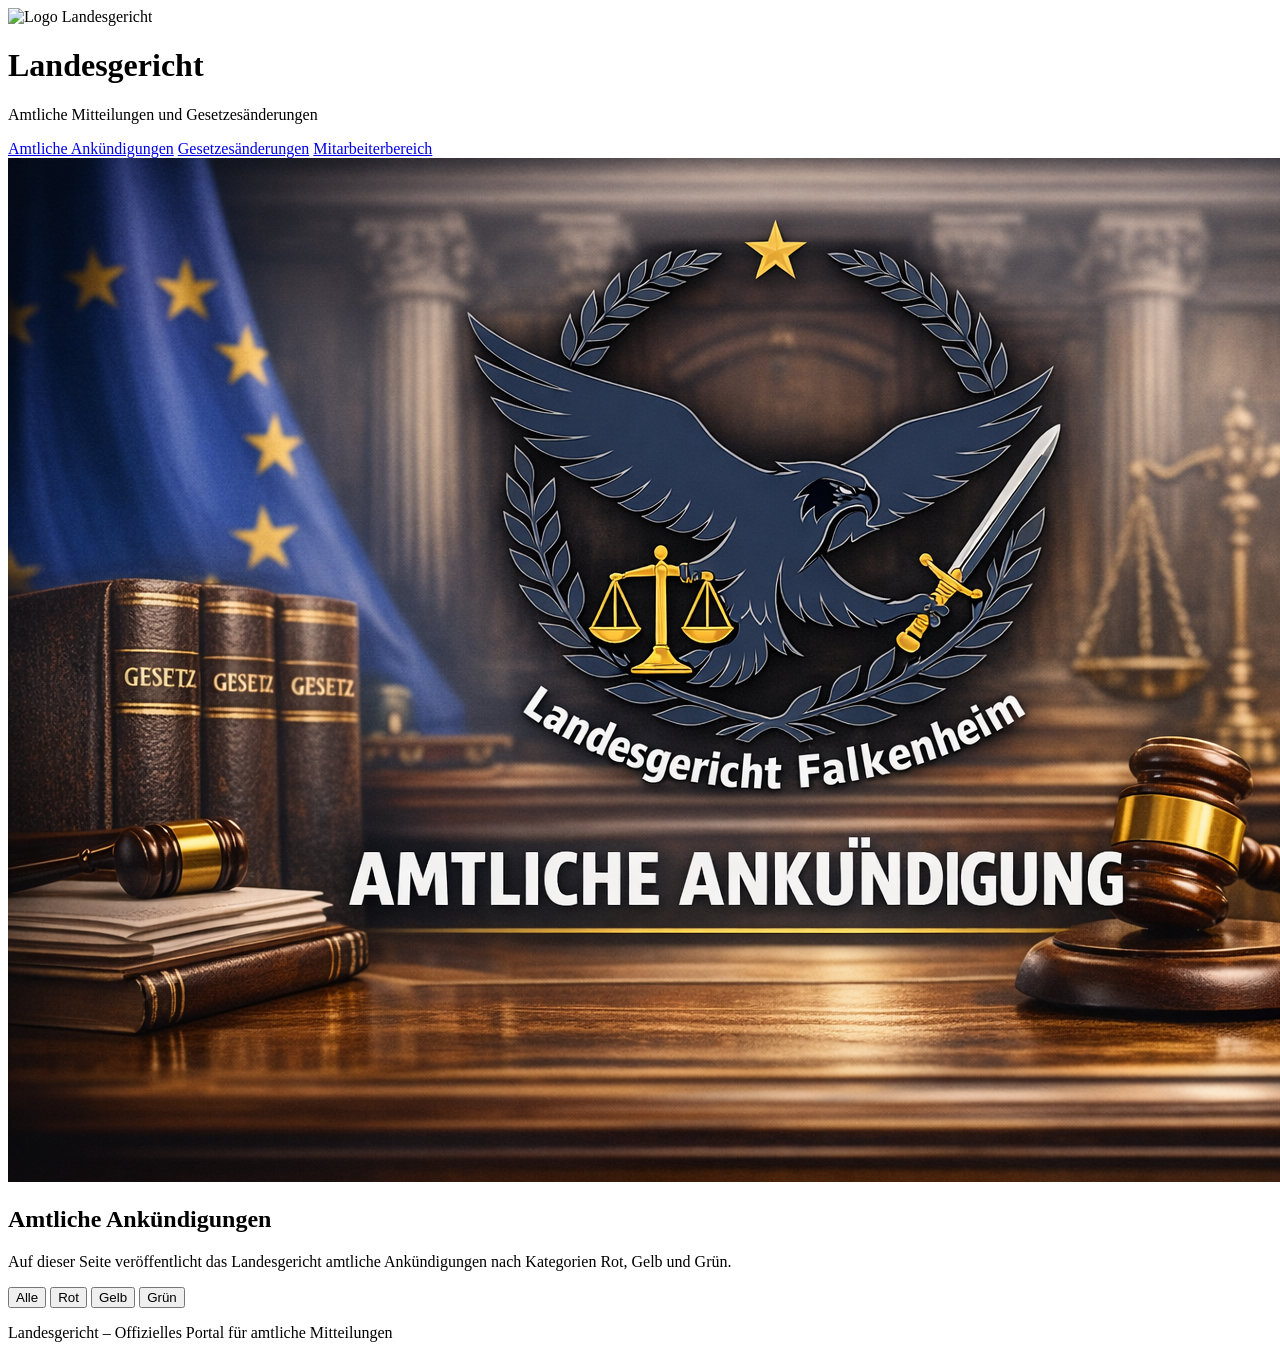
==== index.html @ 4747091b "Create index.html" ====
<!DOCTYPE html>
<html lang="de">
<head>
    <meta charset="UTF-8">
    <title>Landesgericht – Amtliche Ankündigungen</title>
    <link rel="stylesheet" href="css/style.css">
    <script defer src="js/main.js"></script>
</head>
<body class="bg-gericht">
<header class="top-header">
    <div class="logo-title">
        <img src="Landesgericht_adler" alt="Logo Landesgericht" class="logo">
        <div>
            <h1>Landesgericht</h1>
            <p>Amtliche Mitteilungen und Gesetzesänderungen</p>
        </div>
    </div>
    <nav class="main-nav">
        <a href="index.html" class="nav-link active">Amtliche Ankündigungen</a>
        <a href="gesetzesänderungen.html" class="nav-link">Gesetzesänderungen</a>
        <a href="login.html" class="nav-link nav-right">Mitarbeiterbereich</a>
    </nav>
</header>

<section class="banner">
    <img src="Amtlicheankündigung.png" alt="Amtliche Ankündigungen Banner">
</section>

<main class="content">
    <h2>Amtliche Ankündigungen</h2>
    <p class="intro-text">
        Auf dieser Seite veröffentlicht das Landesgericht amtliche Ankündigungen nach Kategorien Rot, Gelb und Grün.
    </p>

    <div class="filter-bar">
        <button class="btn filter-btn" data-filter="alle">Alle</button>
        <button class="btn filter-btn" data-filter="Rot">Rot</button>
        <button class="btn filter-btn" data-filter="Gelb">Gelb</button>
        <button class="btn filter-btn" data-filter="Grün">Grün</button>
    </div>

    <div id="ankuendigungenListe" class="card-grid">
        <!-- Dynamisch per JS -->
    </div>
</main>

<footer class="footer">
    <p>Landesgericht – Offizielles Portal für amtliche Mitteilungen</p>
</footer>
</body>
</html>
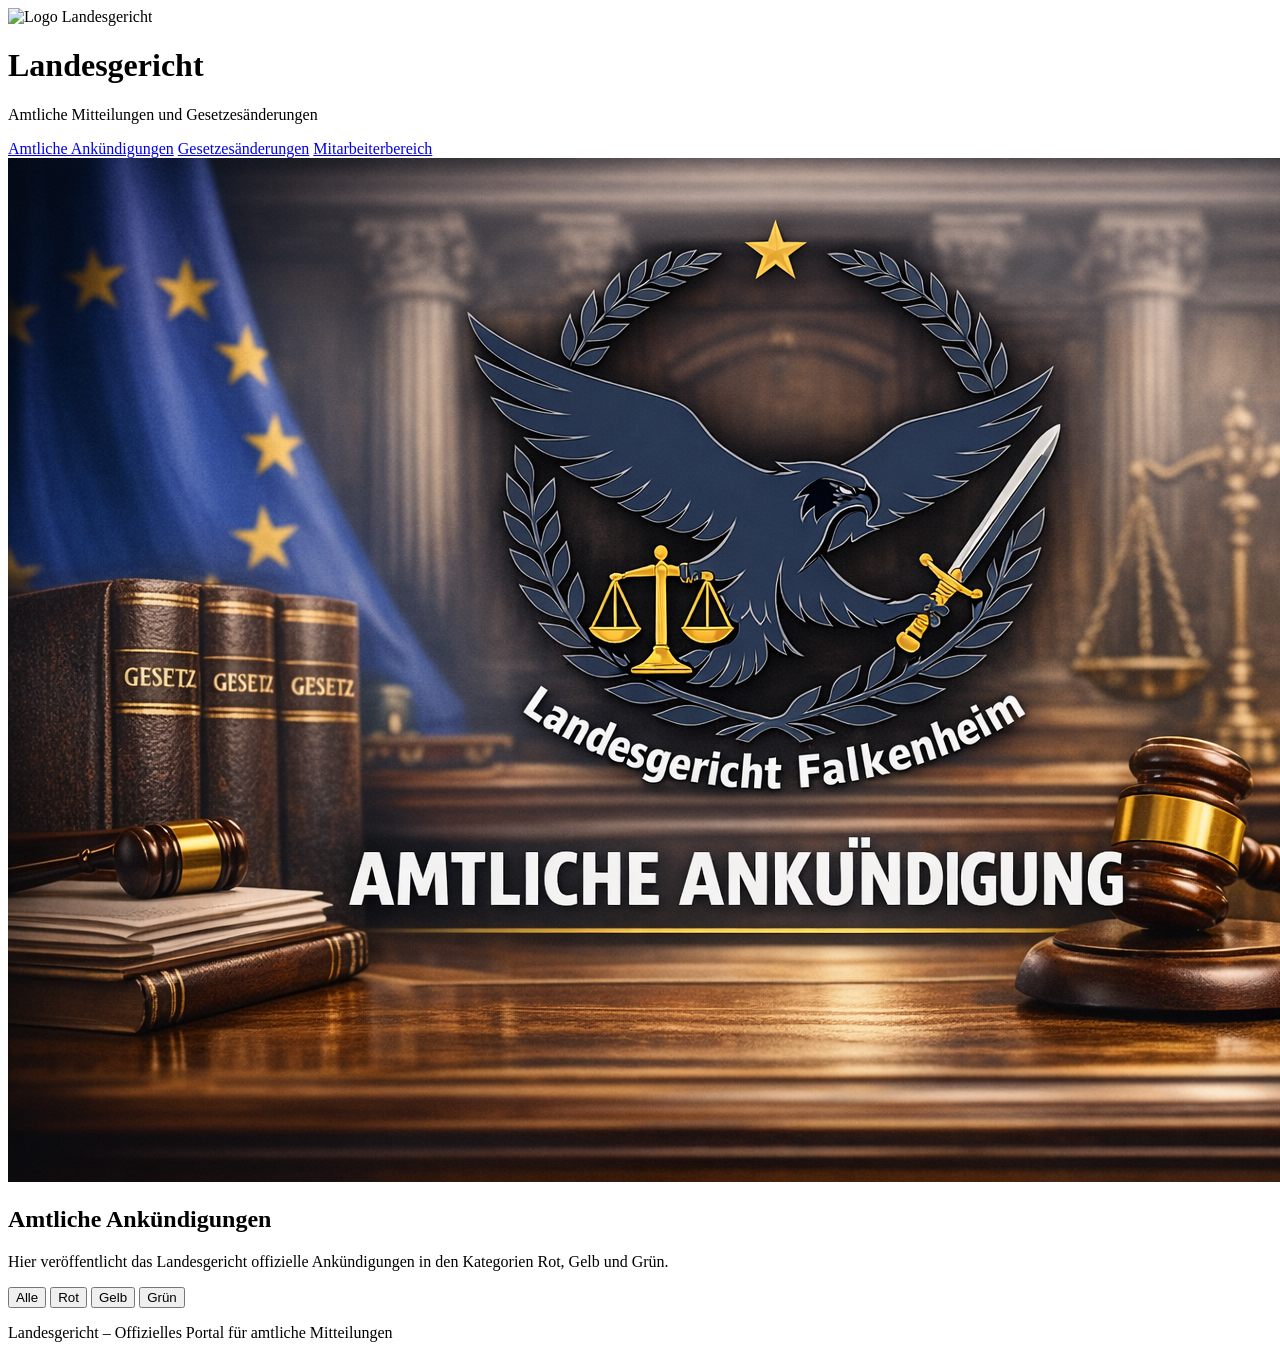
==== commit 3d7b5840: "Update index.html" ====
--- a/index.html
+++ b/index.html
@@ -18,30 +18,32 @@
     <nav class="main-nav">
         <a href="index.html" class="nav-link active">Amtliche Ankündigungen</a>
         <a href="gesetzesänderungen.html" class="nav-link">Gesetzesänderungen</a>
-        <a href="login.html" class="nav-link nav-right">Mitarbeiterbereich</a>
+        <a href="login.html" class="nav-link">Mitarbeiterbereich</a>
     </nav>
 </header>
 
 <section class="banner">
-    <img src="Amtlicheankündigung.png" alt="Amtliche Ankündigungen Banner">
+    <img src="Amtlicheankündigung.png" alt="Amtliche Ankündigungen">
 </section>
 
 <main class="content">
-    <h2>Amtliche Ankündigungen</h2>
-    <p class="intro-text">
-        Auf dieser Seite veröffentlicht das Landesgericht amtliche Ankündigungen nach Kategorien Rot, Gelb und Grün.
-    </p>
+    <section>
+        <h2>Amtliche Ankündigungen</h2>
+        <p class="intro-text">
+            Hier veröffentlicht das Landesgericht offizielle Ankündigungen in den Kategorien Rot, Gelb und Grün.
+        </p>
 
-    <div class="filter-bar">
-        <button class="btn filter-btn" data-filter="alle">Alle</button>
-        <button class="btn filter-btn" data-filter="Rot">Rot</button>
-        <button class="btn filter-btn" data-filter="Gelb">Gelb</button>
-        <button class="btn filter-btn" data-filter="Grün">Grün</button>
-    </div>
+        <div class="filter-bar">
+            <button class="btn filter-btn" data-filter="alle">Alle</button>
+            <button class="btn filter-btn" data-filter="Rot">Rot</button>
+            <button class="btn filter-btn" data-filter="Gelb">Gelb</button>
+            <button class="btn filter-btn" data-filter="Grün">Grün</button>
+        </div>
 
-    <div id="ankuendigungenListe" class="card-grid">
-        <!-- Dynamisch per JS -->
-    </div>
+        <div id="ankuendigungenListe" class="card-grid">
+            <!-- Wird per JS gefüllt -->
+        </div>
+    </section>
 </main>
 
 <footer class="footer">
